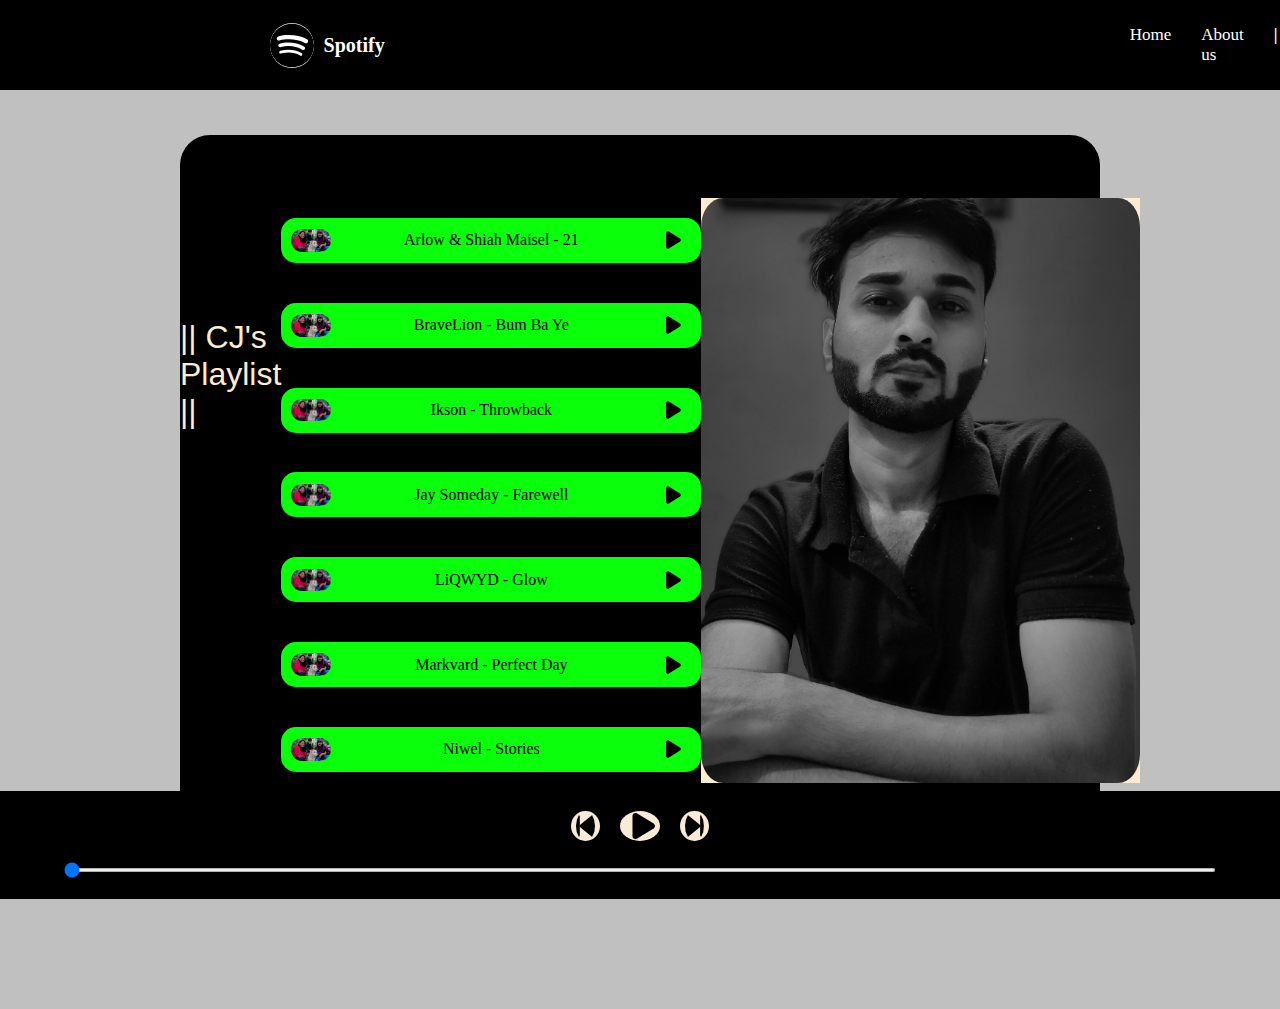
==== index.html @ 694118c4 "adding index html file" ====
<!DOCTYPE html>
<html lang="en">
<head>
    <meta charset="UTF-8">
    <meta http-equiv="X-UA-Compatible" content="IE=edge">
    <meta name="viewport" content="width=device-width, initial-scale=1.0">
    <title>Spotify</title>
    <link rel="stylesheet" href="style.css">
</head>
<body>
    <div class="nav">
        <div class="logo"><img src="Images/spotify-brands.svg" alt="Spotify"><span>Spotify</span></div>
        <ul>
            <li>Home</li>
            <li> About us</li>
            <li class="li">|</li>
            <li>LogIn/SignUp</li>
        </ul>
    </div>

    <div class="midsec">
        <h1>|| CJ's Playlist ||</h1>
        <div class="music">
            <div class= "song">
                <img alt="1" width="40px" class="SongCover"><span class="songName"></span><span class = "time"><img src="Images/play-solid.svg" alt="play" width="20px" class="play" id="0"></span>
            </div>
            <div class= "song">
                <img alt="1" width="40px" class="SongCover"><span class="songName"></span><span class = "time"><img src="Images/play-solid.svg" alt="play" width="20px" class="play"id="1"></span>
            </div>
            <div class= "song">
                <img alt="1" width="40px" class="SongCover"><span class="songName"></span><span class = "time"><img src="Images/play-solid.svg" alt="play" width="20px" class="play"id="2"></span>
            </div>
            <div class= "song">
                <img alt="1" width="40px" class="SongCover"><span class="songName"></span><span class = "time"><img src="Images/play-solid.svg" alt="play" width="20px" class="play"id="3"></span>
            </div>
            <div class= "song">
                <img alt="1" width="40px" class="SongCover"><span class="songName"></span><span class = "time"><img src="Images/play-solid.svg" alt="play" width="20px" class="play"id="4"></span>
            </div>
            <div class= "song">
                <img alt="1" width="40px" class="SongCover"><span class="songName"></span><span class = "time"><img src="Images/play-solid.svg" alt="play" width="20px" class="play"id="5"></span>
            </div>
            <div class= "song">
                <img alt="1" width="40px" class="SongCover"><span class="songName"></span><span class = "time"><img src="Images/play-solid.svg" alt="play" width="20px" class="play"id="6"></span>
            </div>
        </div>

        <div class="cover"><img src="Images/Song Cover.jpg" alt="song cover" srcset=""></div>
        
    </div>

    <audio src="Songs/Niwel - Stories (Free Music for Vlogs).mp3"></audio>

    <div class="player">
        <div id="PlayPause">
            <span class="DisplayedSong"></span>
            <img src="Images/backward-step-solid.svg" alt="backward" height="30px" id="backward">
            <img src="Images/play-solid.svg" alt="play" height="30px" id="masterPlay">
            <img src="Images/forward-step-solid.svg" alt="forward" height="30px" id="forward">   
        </div>
        <input type="range" name="#" id="slider" value="0" min="0" max="100">
    </div>


    <script src="script.js"></script>
</body>
</html>
---- style.css ----
*{
    margin: 0;
    padding: 0;
}

body{
    background-color: silver;
}

.nav{
    display: flex;
    align-items: center;
    background-color: black;
    color: white;
    height: 10vh;
}

.logo{
    display: flex;
    align-items: center;
    margin: 4px 30vh;
    margin-right: 50vh;
}

.logo img{
    height: 45px;
    background-color: white;
    border-radius: 50%;
}

.logo span{
    padding: 0px 10px;
    font-size: 20px;
    font-weight: bold;
}

.nav ul{
display: flex;
list-style: none;
margin: 0px 30vh;
}

.nav ul li{
    padding: 0px  15px;
    font-size: 17px;
    color: white;
}

.li {
    font-weight: bold;
    font-size: 50px;
}

.midsec{
    min-height: 80vh;
    display: flex;
    justify-content: space-around;
    height: 80vh;
    margin: 5vh 20vh;
    border-radius: 30px;
    background-color: black;
    color: blanchedalmond;
}

.midsec h1{
    margin-top: 20%;
    font-family:Verdana, Geneva, Tahoma, sans-serif;
    font-weight: 500;
}

.music{
    display: flex;
    flex-direction: column;
    padding: 7vh 0vw;
    justify-content: space-around;
}

.song{
    display: flex;
    flex-direction: row;
    align-items: center;
    justify-content: space-between;
    background-color: rgb(10, 255, 10);
    color: black;
    width: 400px;
    height: 5vh;
    padding: 0px 10px;
    border-radius: 15px;
}

.song img{
    border-radius: 15px;
}

.time{
    display: flex;
}

.play{
    margin: 0px 10px;
    cursor: pointer;
}

.cover{
    display: flex;
    justify-items: center;
    background-color:blanchedalmond;
    margin: 7vh 0vh;
    height: 65vh;
}

.cover img{
    border-radius: 5%;
}

.player{
    display: flex;
    flex-direction: column;
    justify-content: center;
    align-items: center;
    background-color: black;
    position: sticky;
    bottom: 0;
}

.DisplayedSong{
    display: flex;
    text-align: center;
    color: blanchedalmond;
    position: absolute;
    font-size: 17px;
    font-style: italic;
    font-family:Verdana, Geneva, Tahoma, sans-serif;
    left: 40vh;
}

#PlayPause{
    display:flex;
    background-color: black;
    margin-top: 20px; 
    padding: 0px 30px; 
    justify-content: space-around;
}

#PlayPause img{
    padding: 0px 5px; 
    background-color: antiquewhite; 
    border-radius: 50%; 
    margin: 0px 10px;
    cursor: pointer;
}
#slider{
    width: 90vw;
    height: 0.5vh;
    margin: 3vh 0px;
    cursor: pointer;
}

.song:hover{
    transform: scale(1.2);
}

.play:hover{
    transform: scale(1.3);
    background-color: rgb(10, 255, 10);
}
#backward:hover{
    transform: scale(1.3);
    background-color: rgb(10, 255, 10);
}
#forward:hover{
    transform: scale(1.3);
    background-color: rgb(10, 255, 10);
}
#masterPlay:hover{
    transform: scale(1.3);
    background-color: rgb(10, 255, 10);
}

.nav ul li:hover{
    color: rgb(10, 255, 10);
}

.logo img:hover{
    color: rgb(10, 255, 10);
}
.logo span:hover{
    color: rgb(10, 255, 10);
}
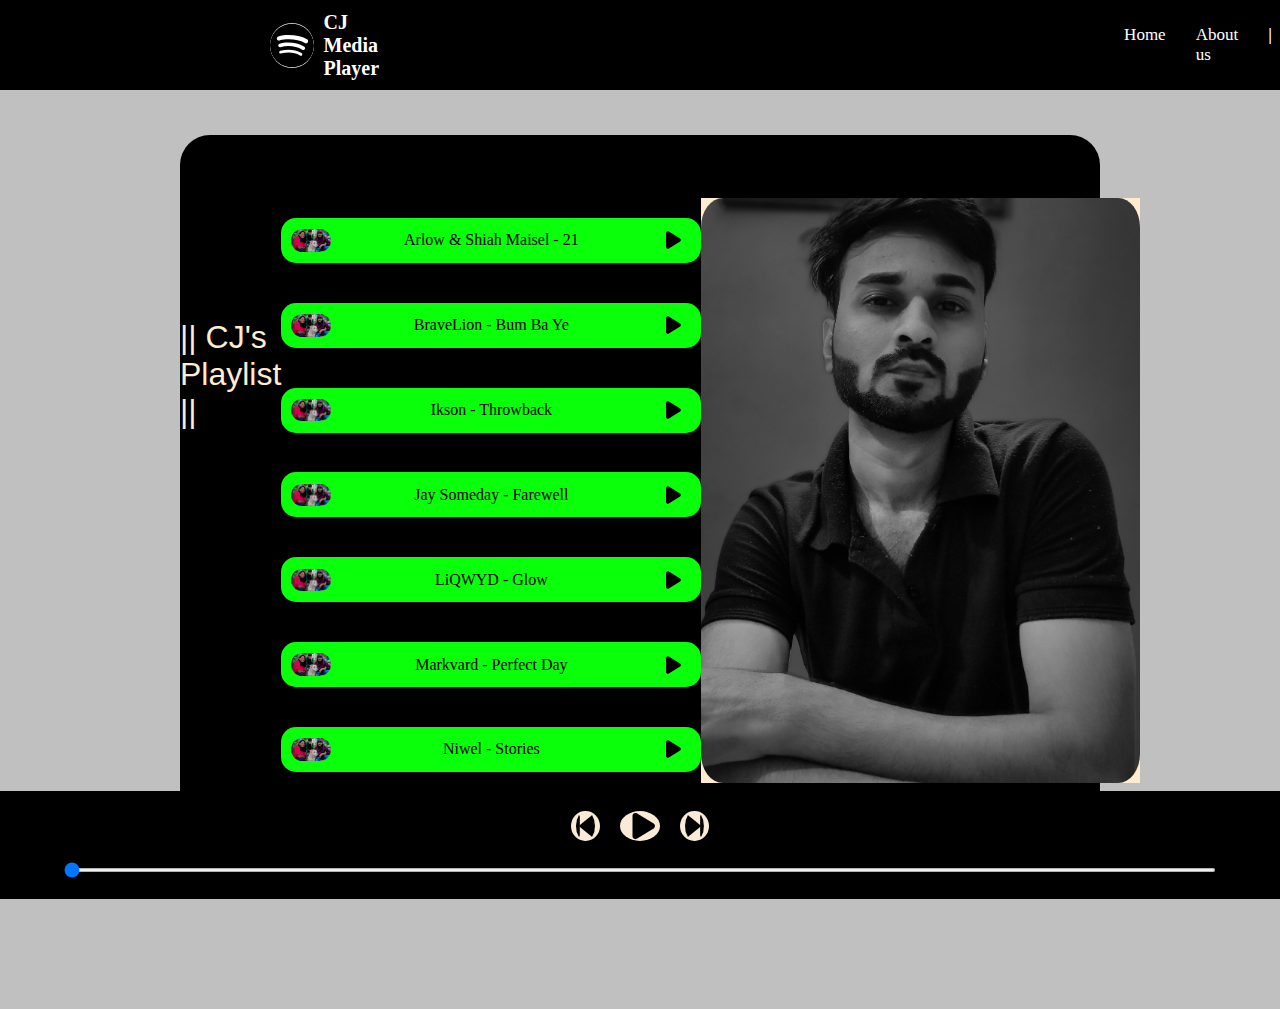
==== commit d5944606: "Update index.html" ====
--- a/index.html
+++ b/index.html
@@ -9,7 +9,7 @@
 </head>
 <body>
     <div class="nav">
-        <div class="logo"><img src="Images/spotify-brands.svg" alt="Spotify"><span>Spotify</span></div>
+        <div class="logo"><img src="Images/spotify-brands.svg" alt="Spotify"><span>CJ Media Player</span></div>
         <ul>
             <li>Home</li>
             <li> About us</li>
@@ -63,4 +63,4 @@
 
     <script src="script.js"></script>
 </body>
-</html>+</html>
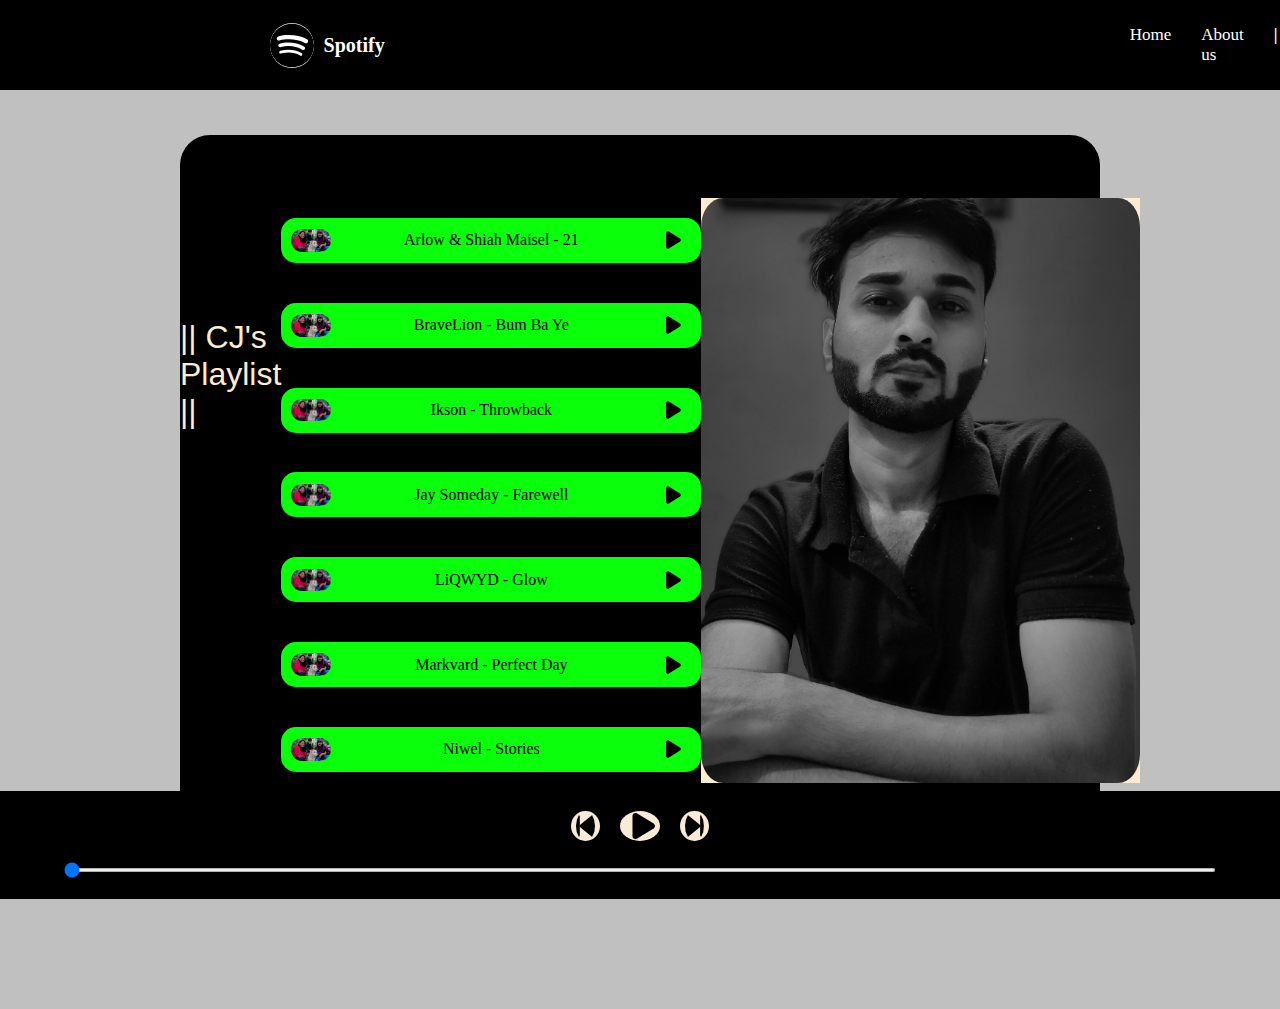
==== commit c76570b6: "Update index.html" ====
--- a/index.html
+++ b/index.html
@@ -9,7 +9,7 @@
 </head>
 <body>
     <div class="nav">
-        <div class="logo"><img src="Images/spotify-brands.svg" alt="Spotify"><span>CJ Media Player</span></div>
+        <div class="logo"><img src="Images/spotify-brands.svg" alt="Spotify"><span>Spotify</span></div>
         <ul>
             <li>Home</li>
             <li> About us</li>
